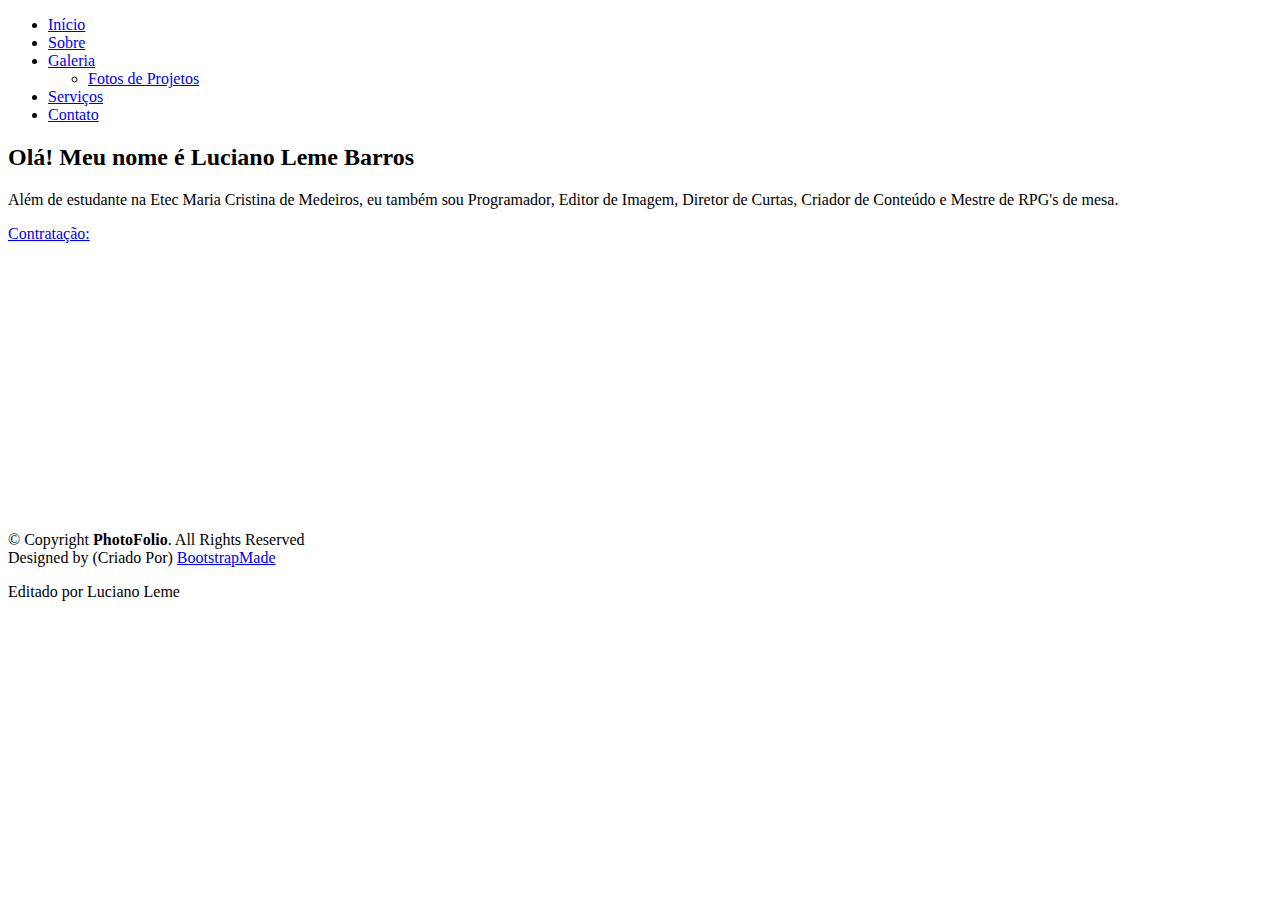
==== index.html @ 4b7e99bc "Add files via upload" ====
<!DOCTYPE html>
<html lang="pt-br">

<head>
  <meta charset="utf-8">
  <meta content="width=device-width, initial-scale=1.0" name="viewport">

  <title>Currículo Profissional Luciano Leme - Index</title>
  <meta content="" name="description">
  <meta content="" name="keywords">

  <!-- Favicons -->
  <link href="assets/img/favicon.png" rel="icon">
  <link href="assets/img/apple-touch-icon.png" rel="apple-touch-icon">

  <!-- Google Fonts -->
  <link rel="preconnect" href="https://fonts.googleapis.com">
  <link rel="preconnect" href="https://fonts.gstatic.com" crossorigin>
  <link href="https://fonts.googleapis.com/css2?family=Open+Sans:ital,wght@0,300;0,400;0,500;0,600;0,700;1,300;1,400;1,600;1,700&family=Inter:ital,wght@0,300;0,400;0,500;0,600;0,700;1,300;1,400;1,500;1,600;1,700&family=Cardo:ital,wght@0,400;0,700;1,400&display=swap" rel="stylesheet">

  <!-- Vendor CSS Files -->
  <link href="assets/vendor/bootstrap/css/bootstrap.min.css" rel="stylesheet">
  <link href="assets/vendor/bootstrap-icons/bootstrap-icons.css" rel="stylesheet">
  <link href="assets/vendor/swiper/swiper-bundle.min.css" rel="stylesheet">
  <link href="assets/vendor/glightbox/css/glightbox.min.css" rel="stylesheet">
  <link href="assets/vendor/aos/aos.css" rel="stylesheet">

  <!-- Template Main CSS File -->
  <link href="assets/css/main.css" rel="stylesheet">

  <!-- =======================================================
  * Template Name: PhotoFolio - v1.1.1
  * Template URL: https://bootstrapmade.com/photofolio-bootstrap-photography-website-template/
  * Author: BootstrapMade.com
  * License: https://bootstrapmade.com/license/
  ======================================================== -->
</head>

<body>

  <!-- ======= Header ======= -->
  <header id="header" class="header d-flex align-items-center fixed-top">
    <div class="container-fluid d-flex align-items-center justify-content-between">

      <a href="index.html" class="logo d-flex align-items-center  me-auto me-lg-0">
        
      </a>

      <nav id="navbar" class="navbar">
        <ul>
          <li><a href="index.html" class="active">Início</a></li>
          <li><a href="about.html">Sobre</a></li>
          <li class="dropdown"><a href="#"><span>Galeria</span> <i class="bi bi-chevron-down dropdown-indicator"></i></a>
            <ul>
              <li><a href="gallery.html">Fotos de Projetos</a></li>
            </ul>
          </li>
          <li><a href="services.html">Serviços</a></li>
          <li><a href="contact.html">Contato</a></li>
        </ul>
      </nav><!-- .navbar -->

     

    </div>
  </header><!-- End Header -->

  <!-- ======= Hero Section ======= -->
  <section id="hero" class="hero d-flex flex-column justify-content-center align-items-center" data-aos="fade" data-aos-delay="1500">
    <div class="container">
      <div class="row justify-content-center">
        <div class="col-lg-6 text-center">
          <h2>Olá! Meu nome é <span>Luciano Leme Barros</span></h2>
          <p>Além de estudante na Etec Maria Cristina de Medeiros, eu também sou Programador, Editor de Imagem, Diretor de Curtas, Criador de Conteúdo e Mestre de RPG's de mesa.</p>
          <a href="contact.html" class="btn-get-started">Contratação:</a>
        </div>
      </div>
    </div>
  </section><!-- End Hero Section -->

  <main id="main" data-aos="fade" data-aos-delay="1500">

    <!-- ======= Gallery Section ======= -->
    <section id="gallery" class="gallery">
      <div class="container-fluid">

        <div class="row gy-4 justify-content-center">
          <div class="col-xl-3 col-lg-4 col-md-6">
            <div class="gallery-item h-100">
              <img src="assets/img/gallery/gallery-1.jpg" class="img-fluid" alt="">
              <div class="gallery-links d-flex align-items-center justify-content-center">
                <a href="assets/img/gallery/gallery-1.jpg" title="Gallery 1" class="glightbox preview-link"><i class="bi bi-arrows-angle-expand"></i></a>
                <a href="gallery-single.html" class="details-link"><i class="bi bi-link-45deg"></i></a>
              </div>
            </div>
          </div><!-- End Gallery Item -->
          <div class="col-xl-3 col-lg-4 col-md-6">
            <div class="gallery-item h-100">
              <img src="assets/img/gallery/gallery-2.jpg" class="img-fluid" alt="">
              <div class="gallery-links d-flex align-items-center justify-content-center">
                <a href="assets/img/gallery/gallery-2.jpg" title="Gallery 2" class="glightbox preview-link"><i class="bi bi-arrows-angle-expand"></i></a>
                <a href="gallery-single.html" class="details-link"><i class="bi bi-link-45deg"></i></a>
              </div>
            </div>
          </div><!-- End Gallery Item -->
          <div class="col-xl-3 col-lg-4 col-md-6">
            <div class="gallery-item h-100">
              <img src="assets/img/gallery/gallery-3.jpg" class="img-fluid" alt="">
              <div class="gallery-links d-flex align-items-center justify-content-center">
                <a href="assets/img/gallery/gallery-3.jpg" title="Gallery 3" class="glightbox preview-link"><i class="bi bi-arrows-angle-expand"></i></a>
                <a href="gallery-single.html" class="details-link"><i class="bi bi-link-45deg"></i></a>
              </div>
            </div>
          </div><!-- End Gallery Item -->
          <div class="col-xl-3 col-lg-4 col-md-6">
            <div class="gallery-item h-100">
              <img src="assets/img/gallery/gallery-4.jpg" class="img-fluid" alt="">
              <div class="gallery-links d-flex align-items-center justify-content-center">
                <a href="assets/img/gallery/gallery-4.jpg" title="Gallery 4" class="glightbox preview-link"><i class="bi bi-arrows-angle-expand"></i></a>
                <a href="gallery-single.html" class="details-link"><i class="bi bi-link-45deg"></i></a>
              </div>
            </div>
          </div><!-- End Gallery Item -->
          <div class="col-xl-3 col-lg-4 col-md-6">
            <div class="gallery-item h-100">
              <img src="assets/img/gallery/gallery-5.jpg" class="img-fluid" alt="">
              <div class="gallery-links d-flex align-items-center justify-content-center">
                <a href="assets/img/gallery/gallery-5.jpg" title="Gallery 5" class="glightbox preview-link"><i class="bi bi-arrows-angle-expand"></i></a>
                <a href="gallery-single.html" class="details-link"><i class="bi bi-link-45deg"></i></a>
              </div>
            </div>
          </div><!-- End Gallery Item -->
          <div class="col-xl-3 col-lg-4 col-md-6">
            <div class="gallery-item h-100">
              <img src="assets/img/gallery/gallery-6.jpg" class="img-fluid" alt="">
              <div class="gallery-links d-flex align-items-center justify-content-center">
                <a href="assets/img/gallery/gallery-6.jpg" title="Gallery 6" class="glightbox preview-link"><i class="bi bi-arrows-angle-expand"></i></a>
                <a href="gallery-single.html" class="details-link"><i class="bi bi-link-45deg"></i></a>
              </div>
            </div>
          </div><!-- End Gallery Item -->
          <div class="col-xl-3 col-lg-4 col-md-6">
            <div class="gallery-item h-100">
              <img src="assets/img/gallery/gallery-7.jpg" class="img-fluid" alt="">
              <div class="gallery-links d-flex align-items-center justify-content-center">
                <a href="assets/img/gallery/gallery-7.jpg" title="Gallery 7" class="glightbox preview-link"><i class="bi bi-arrows-angle-expand"></i></a>
                <a href="gallery-single.html" class="details-link"><i class="bi bi-link-45deg"></i></a>
              </div>
            </div>
          </div><!-- End Gallery Item -->
          <div class="col-xl-3 col-lg-4 col-md-6">
            <div class="gallery-item h-100">
              <img src="assets/img/gallery/gallery-8.jpg" class="img-fluid" alt="">
              <div class="gallery-links d-flex align-items-center justify-content-center">
                <a href="assets/img/gallery/gallery-8.jpg" title="Gallery 8" class="glightbox preview-link"><i class="bi bi-arrows-angle-expand"></i></a>
                <a href="gallery-single.html" class="details-link"><i class="bi bi-link-45deg"></i></a>
              </div>
            </div>
          </div><!-- End Gallery Item -->
          <div class="col-xl-3 col-lg-4 col-md-6">
            <div class="gallery-item h-100">
              <img src="assets/img/gallery/gallery-9.jpg" class="img-fluid" alt="">
              <div class="gallery-links d-flex align-items-center justify-content-center">
                <a href="assets/img/gallery/gallery-9.jpg" title="Gallery 9" class="glightbox preview-link"><i class="bi bi-arrows-angle-expand"></i></a>
                <a href="gallery-single.html" class="details-link"><i class="bi bi-link-45deg"></i></a>
              </div>
            </div>
          </div><!-- End Gallery Item -->
          <div class="col-xl-3 col-lg-4 col-md-6">
            <div class="gallery-item h-100">
              <img src="assets/img/gallery/gallery-10.jpg" class="img-fluid" alt="">
              <div class="gallery-links d-flex align-items-center justify-content-center">
                <a href="assets/img/gallery/gallery-10.jpg" title="Gallery 10" class="glightbox preview-link"><i class="bi bi-arrows-angle-expand"></i></a>
                <a href="gallery-single.html" class="details-link"><i class="bi bi-link-45deg"></i></a>
              </div>
            </div>
          </div><!-- End Gallery Item -->
          <div class="col-xl-3 col-lg-4 col-md-6">
            <div class="gallery-item h-100">
              <img src="assets/img/gallery/gallery-11.jpg" class="img-fluid" alt="">
              <div class="gallery-links d-flex align-items-center justify-content-center">
                <a href="assets/img/gallery/gallery-11.jpg" title="Gallery 11" class="glightbox preview-link"><i class="bi bi-arrows-angle-expand"></i></a>
                <a href="gallery-single.html" class="details-link"><i class="bi bi-link-45deg"></i></a>
              </div>
            </div>
          </div><!-- End Gallery Item -->
          <div class="col-xl-3 col-lg-4 col-md-6">
            <div class="gallery-item h-100">
              <img src="assets/img/gallery/gallery-12.jpg" class="img-fluid" alt="">
              <div class="gallery-links d-flex align-items-center justify-content-center">
                <a href="assets/img/gallery/gallery-12.jpg" title="Gallery 12" class="glightbox preview-link"><i class="bi bi-arrows-angle-expand"></i></a>
                <a href="gallery-single.html" class="details-link"><i class="bi bi-link-45deg"></i></a>
              </div>
            </div>
          </div><!-- End Gallery Item -->
          <div class="col-xl-3 col-lg-4 col-md-6">
            <div class="gallery-item h-100">
              <img src="assets/img/gallery/gallery-13.jpg" class="img-fluid" alt="">
              <div class="gallery-links d-flex align-items-center justify-content-center">
                <a href="assets/img/gallery/gallery-13.jpg" title="Gallery 13" class="glightbox preview-link"><i class="bi bi-arrows-angle-expand"></i></a>
                <a href="gallery-single.html" class="details-link"><i class="bi bi-link-45deg"></i></a>
              </div>
            </div>
          </div><!-- End Gallery Item -->
          <div class="col-xl-3 col-lg-4 col-md-6">
            <div class="gallery-item h-100">
              <img src="assets/img/gallery/gallery-14.jpg" class="img-fluid" alt="">
              <div class="gallery-links d-flex align-items-center justify-content-center">
                <a href="assets/img/gallery/gallery-14.jpg" title="Gallery 14" class="glightbox preview-link"><i class="bi bi-arrows-angle-expand"></i></a>
                <a href="gallery-single.html" class="details-link"><i class="bi bi-link-45deg"></i></a>
              </div>
            </div>
          </div><!-- End Gallery Item -->
          <div class="col-xl-3 col-lg-4 col-md-6">
            <div class="gallery-item h-100">
              <img src="assets/img/gallery/gallery-15.jpg" class="img-fluid" alt="">
              <div class="gallery-links d-flex align-items-center justify-content-center">
                <a href="assets/img/gallery/gallery-15.jpg" title="Gallery 15" class="glightbox preview-link"><i class="bi bi-arrows-angle-expand"></i></a>
                <a href="gallery-single.html" class="details-link"><i class="bi bi-link-45deg"></i></a>
              </div>
            </div>
          </div><!-- End Gallery Item -->
          <div class="col-xl-3 col-lg-4 col-md-6">
            <div class="gallery-item h-100">
              <img src="assets/img/gallery/gallery-16.jpg" class="img-fluid" alt="">
              <div class="gallery-links d-flex align-items-center justify-content-center">
                <a href="assets/img/gallery/gallery-16.jpg" title="Gallery 16" class="glightbox preview-link"><i class="bi bi-arrows-angle-expand"></i></a>
                <a href="gallery-single.html" class="details-link"><i class="bi bi-link-45deg"></i></a>
              </div>
            </div>
          </div><!-- End Gallery Item -->

        </div>

      </div>
    </section><!-- End Gallery Section -->

  </main><!-- End #main -->

  <!-- ======= Footer ======= -->
  <footer id="footer" class="footer">
    <div class="container">
      <div class="copyright">
        &copy; Copyright <strong><span>PhotoFolio</span></strong>. All Rights Reserved
      </div>
      <div class="credits">
        <!-- All the links in the footer should remain intact. -->
        <!-- You can delete the links only if you purchased the pro version. -->
        <!-- Licensing information: https://bootstrapmade.com/license/ -->
        <!-- Purchase the pro version with working PHP/AJAX contact form: https://bootstrapmade.com/photofolio-bootstrap-photography-website-template/ -->
        Designed by (Criado Por) <a href="https://bootstrapmade.com/">BootstrapMade</a>
        <p> Editado por Luciano Leme</p>
      </div>
    </div>
  </footer><!-- End Footer -->

  <a href="#" class="scroll-top d-flex align-items-center justify-content-center"><i class="bi bi-arrow-up-short"></i></a>

  <div id="preloader">
    <div class="line"></div>
  </div>

  <!-- Vendor JS Files -->
  <script src="assets/vendor/bootstrap/js/bootstrap.bundle.min.js"></script>
  <script src="assets/vendor/swiper/swiper-bundle.min.js"></script>
  <script src="assets/vendor/glightbox/js/glightbox.min.js"></script>
  <script src="assets/vendor/aos/aos.js"></script>
  <script src="assets/vendor/php-email-form/validate.js"></script>

  <!-- Template Main JS File -->
  <script src="assets/js/main.js"></script>

</body>

</html>
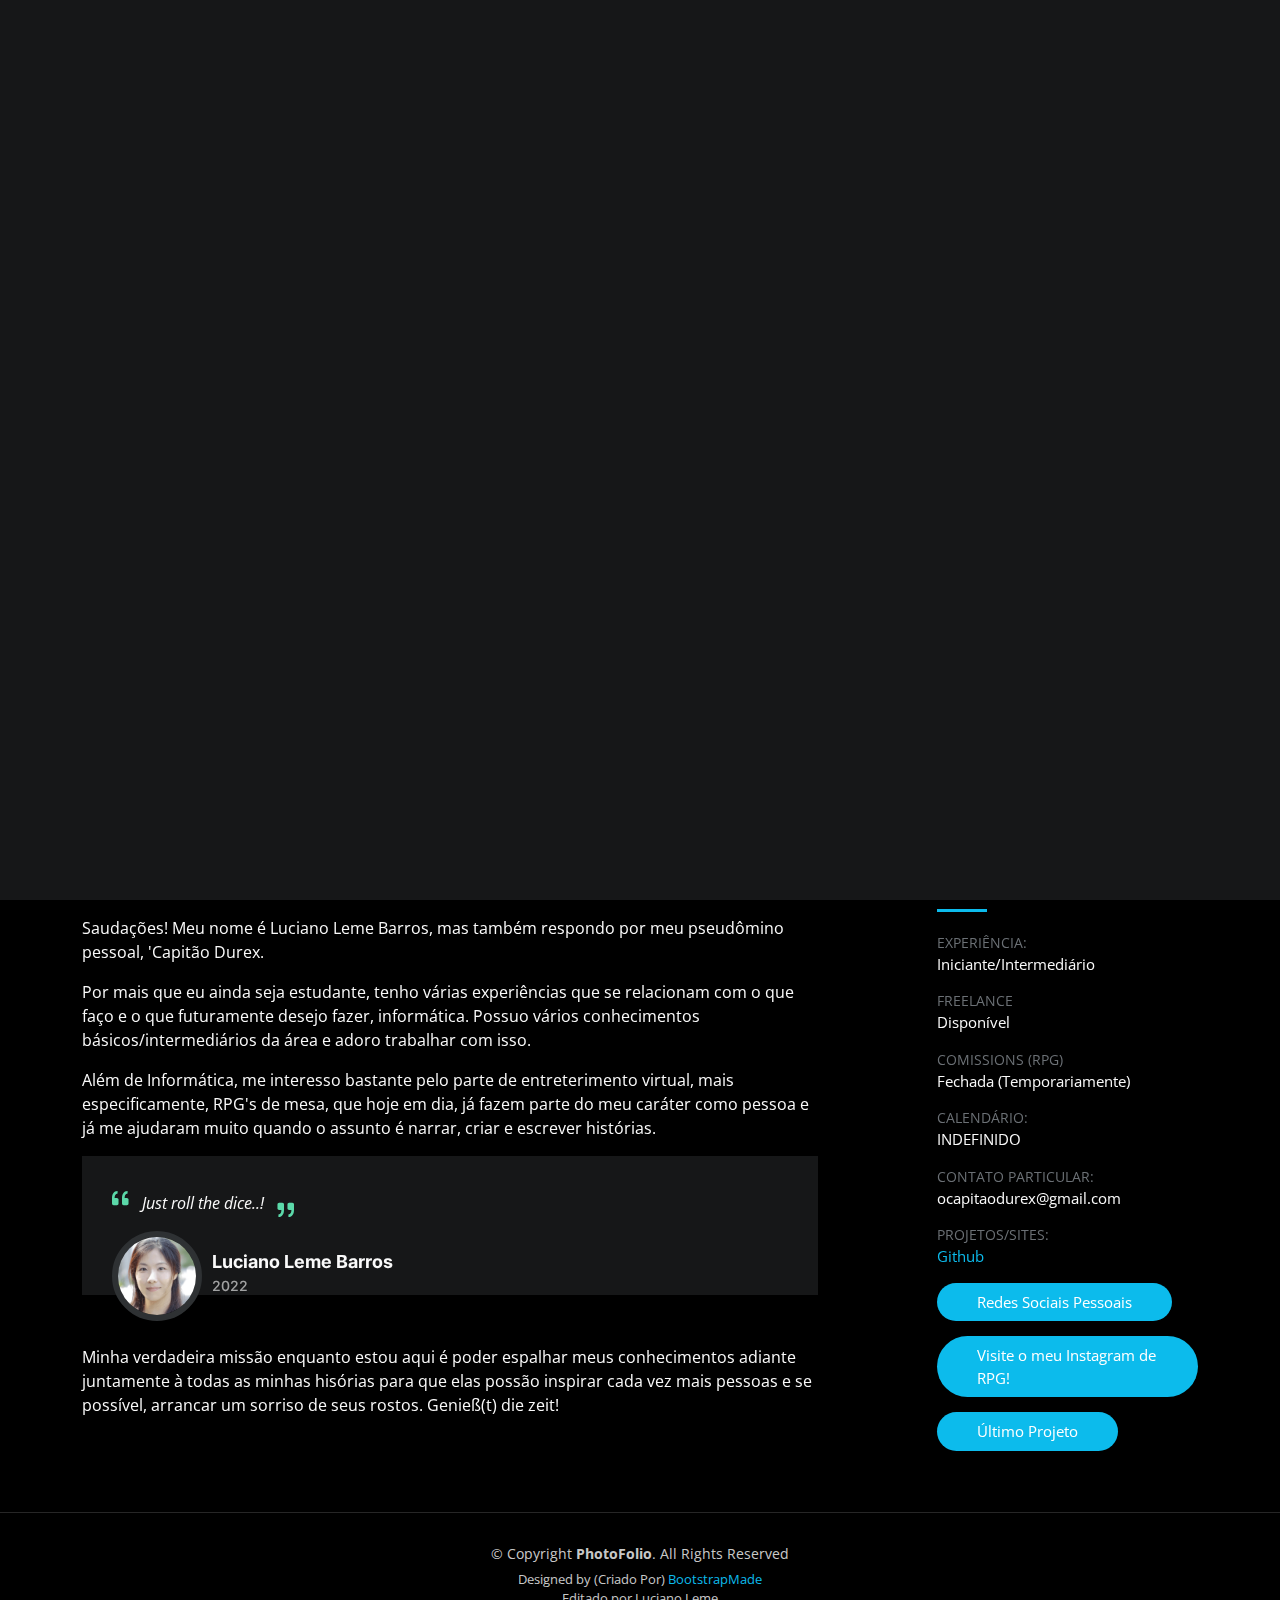
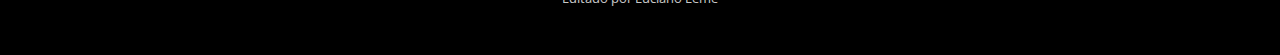
==== commit 2ca6f17f: "Add files via upload" ====
--- a/index.html
+++ b/index.html
@@ -65,6 +65,8 @@
     </div>
   </header><!-- End Header -->
 
+  
+
   <!-- ======= Hero Section ======= -->
   <section id="hero" class="hero d-flex flex-column justify-content-center align-items-center" data-aos="fade" data-aos-delay="1500">
     <div class="container">
@@ -78,6 +80,8 @@
     </div>
   </section><!-- End Hero Section -->
 
+  
+
   <main id="main" data-aos="fade" data-aos-delay="1500">
 
     <!-- ======= Gallery Section ======= -->
@@ -85,47 +89,20 @@
       <div class="container-fluid">
 
         <div class="row gy-4 justify-content-center">
-          <div class="col-xl-3 col-lg-4 col-md-6">
-            <div class="gallery-item h-100">
-              <img src="assets/img/gallery/gallery-1.jpg" class="img-fluid" alt="">
-              <div class="gallery-links d-flex align-items-center justify-content-center">
-                <a href="assets/img/gallery/gallery-1.jpg" title="Gallery 1" class="glightbox preview-link"><i class="bi bi-arrows-angle-expand"></i></a>
-                <a href="gallery-single.html" class="details-link"><i class="bi bi-link-45deg"></i></a>
-              </div>
-            </div>
-          </div><!-- End Gallery Item -->
-          <div class="col-xl-3 col-lg-4 col-md-6">
-            <div class="gallery-item h-100">
-              <img src="assets/img/gallery/gallery-2.jpg" class="img-fluid" alt="">
-              <div class="gallery-links d-flex align-items-center justify-content-center">
-                <a href="assets/img/gallery/gallery-2.jpg" title="Gallery 2" class="glightbox preview-link"><i class="bi bi-arrows-angle-expand"></i></a>
-                <a href="gallery-single.html" class="details-link"><i class="bi bi-link-45deg"></i></a>
-              </div>
-            </div>
-          </div><!-- End Gallery Item -->
-          <div class="col-xl-3 col-lg-4 col-md-6">
-            <div class="gallery-item h-100">
-              <img src="assets/img/gallery/gallery-3.jpg" class="img-fluid" alt="">
-              <div class="gallery-links d-flex align-items-center justify-content-center">
-                <a href="assets/img/gallery/gallery-3.jpg" title="Gallery 3" class="glightbox preview-link"><i class="bi bi-arrows-angle-expand"></i></a>
-                <a href="gallery-single.html" class="details-link"><i class="bi bi-link-45deg"></i></a>
-              </div>
-            </div>
-          </div><!-- End Gallery Item -->
-          <div class="col-xl-3 col-lg-4 col-md-6">
-            <div class="gallery-item h-100">
-              <img src="assets/img/gallery/gallery-4.jpg" class="img-fluid" alt="">
-              <div class="gallery-links d-flex align-items-center justify-content-center">
-                <a href="assets/img/gallery/gallery-4.jpg" title="Gallery 4" class="glightbox preview-link"><i class="bi bi-arrows-angle-expand"></i></a>
-                <a href="gallery-single.html" class="details-link"><i class="bi bi-link-45deg"></i></a>
-              </div>
-            </div>
-          </div><!-- End Gallery Item -->
           <div class="col-xl-3 col-lg-4 col-md-6">
             <div class="gallery-item h-100">
               <img src="assets/img/gallery/gallery-5.jpg" class="img-fluid" alt="">
               <div class="gallery-links d-flex align-items-center justify-content-center">
-                <a href="assets/img/gallery/gallery-5.jpg" title="Gallery 5" class="glightbox preview-link"><i class="bi bi-arrows-angle-expand"></i></a>
+                <a href="assets/img/gallery/gallery-5.jpg" title="Gallery 1" class="glightbox preview-link"><i class="bi bi-arrows-angle-expand"></i></a>
+                <a href="gallery-single.html" class="details-link"><i class="bi bi-link-45deg"></i></a>
+              </div>
+            </div>
+          </div><!-- End Gallery Item -->
+          <div class="col-xl-3 col-lg-4 col-md-6">
+            <div class="gallery-item h-100">
+              <img src="assets/img/gallery/gallery-8.jpg" class="img-fluid" alt="">
+              <div class="gallery-links d-flex align-items-center justify-content-center">
+                <a href="assets/img/gallery/gallery-8.jpg" title="Gallery 2" class="glightbox preview-link"><i class="bi bi-arrows-angle-expand"></i></a>
                 <a href="gallery-single.html" class="details-link"><i class="bi bi-link-45deg"></i></a>
               </div>
             </div>
@@ -134,106 +111,112 @@
             <div class="gallery-item h-100">
               <img src="assets/img/gallery/gallery-6.jpg" class="img-fluid" alt="">
               <div class="gallery-links d-flex align-items-center justify-content-center">
-                <a href="assets/img/gallery/gallery-6.jpg" title="Gallery 6" class="glightbox preview-link"><i class="bi bi-arrows-angle-expand"></i></a>
+                <a href="assets/img/gallery/gallery-6.jpg" title="Gallery 3" class="glightbox preview-link"><i class="bi bi-arrows-angle-expand"></i></a>
                 <a href="gallery-single.html" class="details-link"><i class="bi bi-link-45deg"></i></a>
               </div>
             </div>
           </div><!-- End Gallery Item -->
-          <div class="col-xl-3 col-lg-4 col-md-6">
-            <div class="gallery-item h-100">
-              <img src="assets/img/gallery/gallery-7.jpg" class="img-fluid" alt="">
-              <div class="gallery-links d-flex align-items-center justify-content-center">
-                <a href="assets/img/gallery/gallery-7.jpg" title="Gallery 7" class="glightbox preview-link"><i class="bi bi-arrows-angle-expand"></i></a>
-                <a href="gallery-single.html" class="details-link"><i class="bi bi-link-45deg"></i></a>
-              </div>
-            </div>
-          </div><!-- End Gallery Item -->
-          <div class="col-xl-3 col-lg-4 col-md-6">
-            <div class="gallery-item h-100">
-              <img src="assets/img/gallery/gallery-8.jpg" class="img-fluid" alt="">
-              <div class="gallery-links d-flex align-items-center justify-content-center">
-                <a href="assets/img/gallery/gallery-8.jpg" title="Gallery 8" class="glightbox preview-link"><i class="bi bi-arrows-angle-expand"></i></a>
-                <a href="gallery-single.html" class="details-link"><i class="bi bi-link-45deg"></i></a>
-              </div>
-            </div>
-          </div><!-- End Gallery Item -->
-          <div class="col-xl-3 col-lg-4 col-md-6">
-            <div class="gallery-item h-100">
-              <img src="assets/img/gallery/gallery-9.jpg" class="img-fluid" alt="">
-              <div class="gallery-links d-flex align-items-center justify-content-center">
-                <a href="assets/img/gallery/gallery-9.jpg" title="Gallery 9" class="glightbox preview-link"><i class="bi bi-arrows-angle-expand"></i></a>
-                <a href="gallery-single.html" class="details-link"><i class="bi bi-link-45deg"></i></a>
-              </div>
-            </div>
-          </div><!-- End Gallery Item -->
-          <div class="col-xl-3 col-lg-4 col-md-6">
-            <div class="gallery-item h-100">
-              <img src="assets/img/gallery/gallery-10.jpg" class="img-fluid" alt="">
-              <div class="gallery-links d-flex align-items-center justify-content-center">
-                <a href="assets/img/gallery/gallery-10.jpg" title="Gallery 10" class="glightbox preview-link"><i class="bi bi-arrows-angle-expand"></i></a>
-                <a href="gallery-single.html" class="details-link"><i class="bi bi-link-45deg"></i></a>
-              </div>
-            </div>
-          </div><!-- End Gallery Item -->
-          <div class="col-xl-3 col-lg-4 col-md-6">
-            <div class="gallery-item h-100">
-              <img src="assets/img/gallery/gallery-11.jpg" class="img-fluid" alt="">
-              <div class="gallery-links d-flex align-items-center justify-content-center">
-                <a href="assets/img/gallery/gallery-11.jpg" title="Gallery 11" class="glightbox preview-link"><i class="bi bi-arrows-angle-expand"></i></a>
-                <a href="gallery-single.html" class="details-link"><i class="bi bi-link-45deg"></i></a>
-              </div>
-            </div>
-          </div><!-- End Gallery Item -->
-          <div class="col-xl-3 col-lg-4 col-md-6">
-            <div class="gallery-item h-100">
-              <img src="assets/img/gallery/gallery-12.jpg" class="img-fluid" alt="">
-              <div class="gallery-links d-flex align-items-center justify-content-center">
-                <a href="assets/img/gallery/gallery-12.jpg" title="Gallery 12" class="glightbox preview-link"><i class="bi bi-arrows-angle-expand"></i></a>
-                <a href="gallery-single.html" class="details-link"><i class="bi bi-link-45deg"></i></a>
-              </div>
-            </div>
-          </div><!-- End Gallery Item -->
-          <div class="col-xl-3 col-lg-4 col-md-6">
-            <div class="gallery-item h-100">
-              <img src="assets/img/gallery/gallery-13.jpg" class="img-fluid" alt="">
-              <div class="gallery-links d-flex align-items-center justify-content-center">
-                <a href="assets/img/gallery/gallery-13.jpg" title="Gallery 13" class="glightbox preview-link"><i class="bi bi-arrows-angle-expand"></i></a>
-                <a href="gallery-single.html" class="details-link"><i class="bi bi-link-45deg"></i></a>
-              </div>
-            </div>
-          </div><!-- End Gallery Item -->
-          <div class="col-xl-3 col-lg-4 col-md-6">
-            <div class="gallery-item h-100">
-              <img src="assets/img/gallery/gallery-14.jpg" class="img-fluid" alt="">
-              <div class="gallery-links d-flex align-items-center justify-content-center">
-                <a href="assets/img/gallery/gallery-14.jpg" title="Gallery 14" class="glightbox preview-link"><i class="bi bi-arrows-angle-expand"></i></a>
-                <a href="gallery-single.html" class="details-link"><i class="bi bi-link-45deg"></i></a>
-              </div>
-            </div>
-          </div><!-- End Gallery Item -->
-          <div class="col-xl-3 col-lg-4 col-md-6">
-            <div class="gallery-item h-100">
-              <img src="assets/img/gallery/gallery-15.jpg" class="img-fluid" alt="">
-              <div class="gallery-links d-flex align-items-center justify-content-center">
-                <a href="assets/img/gallery/gallery-15.jpg" title="Gallery 15" class="glightbox preview-link"><i class="bi bi-arrows-angle-expand"></i></a>
-                <a href="gallery-single.html" class="details-link"><i class="bi bi-link-45deg"></i></a>
-              </div>
-            </div>
-          </div><!-- End Gallery Item -->
-          <div class="col-xl-3 col-lg-4 col-md-6">
-            <div class="gallery-item h-100">
-              <img src="assets/img/gallery/gallery-16.jpg" class="img-fluid" alt="">
-              <div class="gallery-links d-flex align-items-center justify-content-center">
-                <a href="assets/img/gallery/gallery-16.jpg" title="Gallery 16" class="glightbox preview-link"><i class="bi bi-arrows-angle-expand"></i></a>
-                <a href="gallery-single.html" class="details-link"><i class="bi bi-link-45deg"></i></a>
-              </div>
-            </div>
-          </div><!-- End Gallery Item -->
-
         </div>
 
       </div>
     </section><!-- End Gallery Section -->
+   
+
+
+    <!-- ======= Gallery Single Section ======= -->
+    <section id="gallery-single" class="gallery-single">
+      <div class="container">
+
+        <div class="position-relative h-100">
+          <div class="slides-1 portfolio-details-slider swiper">
+            <div class="swiper-wrapper align-items-center">
+
+              <div class="swiper-slide">
+                <img src="assets/img/gallery/profile-.jpg" alt="">
+              </div>
+              <div class="swiper-slide">
+                <img src="assets/img/gallery/profile-.jpg" alt="">
+              </div>
+              <div class="swiper-slide">
+                <img src="assets/img/gallery/profile-.jpg" alt="">
+              </div>
+              <div class="swiper-slide">
+                <img src="assets/img/gallery/.jpg" alt="">
+              </div>
+              <div class="swiper-slide">
+                <img src="assets/img/gallery/.jpg" alt="">
+              </div>
+              <div class="swiper-slide">
+                <img src="assets/img/gallery/.jpg" alt="">
+              </div>
+
+            </div>
+          </div>
+          <div class="swiper-button-prev"></div>
+          <div class="swiper-button-next"></div>
+
+        </div>
+
+        <div class="row justify-content-between gy-4 mt-4">
+
+          <div class="col-lg-8">
+            <div class="portfolio-description">
+              <h2>Informações...</h2>
+              <p>
+                Saudações! Meu nome é Luciano Leme Barros, mas também respondo por meu pseudômino pessoal, 'Capitão Durex.
+              </p>
+              <p> 
+                Por mais que eu ainda seja estudante, tenho várias experiências que se relacionam com o que faço e o que futuramente desejo fazer, informática. Possuo vários conhecimentos básicos/intermediários da área e adoro trabalhar com isso.
+              </p>
+              <p>
+                Além de Informática, me interesso bastante pelo parte de entreterimento virtual, mais especificamente, RPG's de mesa, que hoje em dia, já fazem parte do meu caráter como pessoa e já me ajudaram muito quando o assunto é narrar, criar e escrever histórias.
+              </p>
+
+              <div class="testimonial-item">
+                <p>
+                  <i class="bi bi-quote quote-icon-left"></i>
+                  Just roll the dice..!
+                  <i class="bi bi-quote quote-icon-right"></i>
+                </p>
+                <div>
+                  <img src="assets/img/testimonials/testimonials-2.jpg" class="testimonial-img" alt="">
+                  <h3>Luciano Leme Barros</h3>
+                  <h4>2022</h4>
+                </div>
+              </div>
+
+            <p> 
+              Minha verdadeira missão enquanto estou aqui é poder espalhar meus conhecimentos adiante juntamente à todas as minhas hisórias para que elas possão inspirar cada vez mais pessoas e se possível, arrancar um sorriso de seus rostos. Genieß(t) die zeit!
+            </p>
+
+            </div>
+          </div>
+
+          <div class="col-lg-3">
+            <div class="portfolio-info">
+              <h3>Detalhes:</h3>
+              <ul>
+                <li><strong>Experiência:</strong> <span>Iniciante/Intermediário</span></li>
+                <li><strong>Freelance</strong> <span>Disponível</span></li>
+                <li><strong>Comissions (RPG)</strong> <span>Fechada (Temporariamente)</span></li>
+                <li><strong>Calendário:</strong> <span>INDEFINIDO</span></li>
+                <li><strong>Contato Particular:</strong> <span>ocapitaodurex@gmail.com</span></li>
+                <li><strong>Projetos/Sites:</strong> <a href="http://github.com/capitaodurex">Github</a></li>
+                <li><a href="http://instagram.com/lucianolemebarros/" class="btn-visit align-self-start">Redes Sociais Pessoais</a></li>
+                <li><a href="http://instagram.com/relatorio_59/" class="btn-visit align-self-start">Visite o meu Instagram de RPG!</a></li>
+                <li><a href="https://youtu.be/R3EUy8KOWbw" class="btn-visit align-self-start">Último Projeto</a></li>
+              </ul>
+            </div>
+          </div>
+
+        </div>
+
+      </div>
+    </section><!-- End Gallery Single Section -->
+
+
+
+    
 
   </main><!-- End #main -->
 
